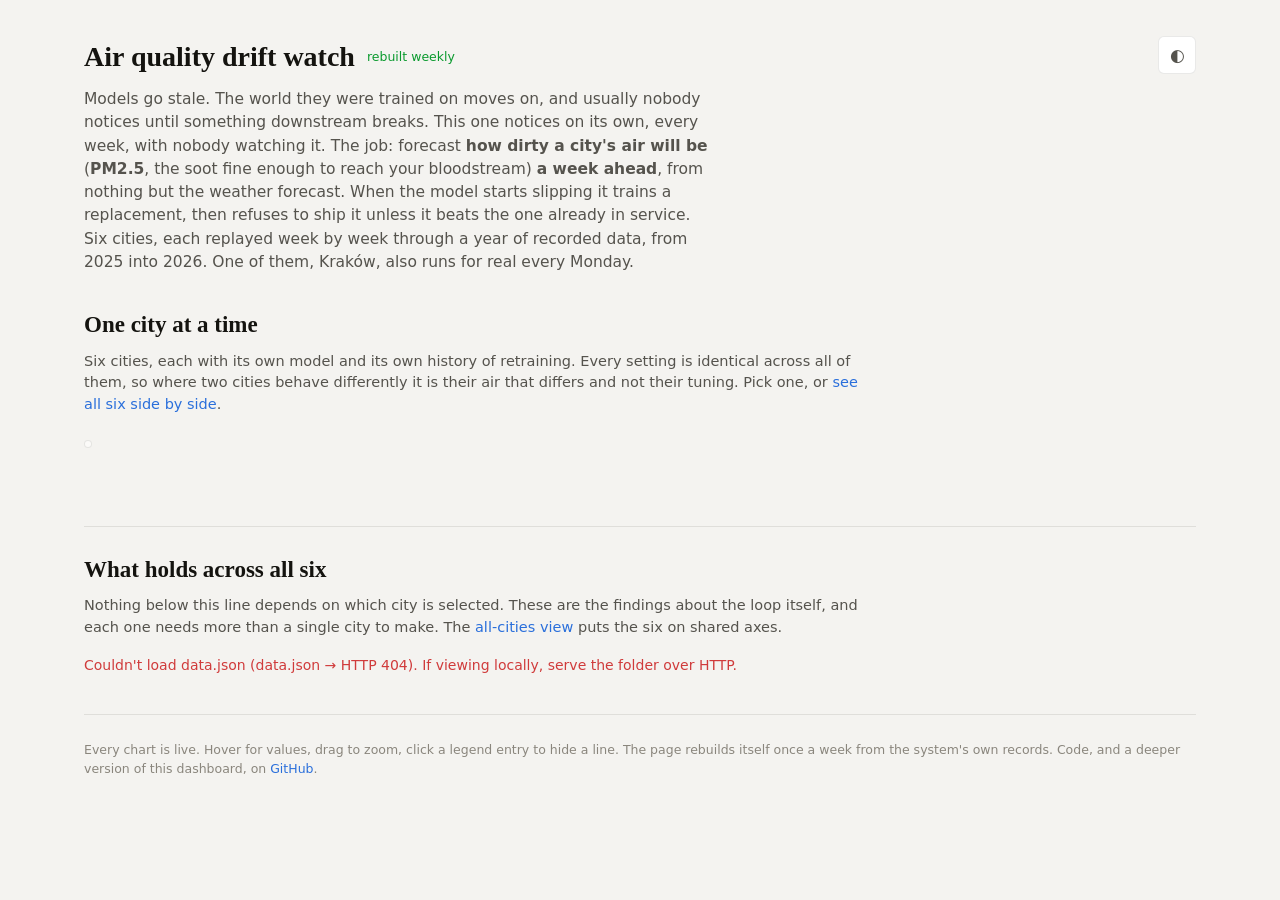
==== site/index.html @ 0e5e9a5d "Ship the tuned penalty and the second retrain alarm, and lead with the figures measured under them" ====
<!doctype html>
<html lang="en">
  <head>
    <meta charset="utf-8" />
    <meta name="viewport" content="width=device-width, initial-scale=1" />
    <title>Air quality drift watch</title>
    <meta
      name="description"
      content="Hourly PM2.5 predicted from weather in three cities, and a loop that watches the model go stale: it measures drift, retrains a challenger when the error grows, and promotes it only if it wins on data neither model has seen."
    />
    <script src="https://cdn.plot.ly/plotly-2.35.2.min.js" charset="utf-8"></script>
    <link rel="stylesheet" href="shared.css" />
  </head>
  <body>
    <div class="wrap">
      <header>
        <div>
          <div class="title-row">
            <h1>Air quality drift watch</h1>
            <!-- "live" overstated it: the page is a snapshot rebuilt on a
                 weekly schedule, and each city's replay ends where its data
                 span ends, which can be weeks before today. Say the true thing. -->
            <span class="live"><span class="dot"></span> rebuilt weekly</span>
          </div>
          <p class="lede">
            Models go stale. The world they were trained on moves on, and usually nobody notices
            until something downstream breaks. This one notices on its own, every week, with nobody
            watching it. The job: forecast <strong>how dirty a city's air will be</strong>
            (<strong>PM2.5</strong>, the soot fine enough to reach your bloodstream)
            <strong>a week ahead</strong>, from nothing but the weather forecast. When the model
            starts slipping it trains a replacement, then refuses to ship it unless it beats the one
            already in service. Six cities, each replayed week by week through a year of recorded
            data, from 2025 into 2026. One of them, Kraków, also runs for real every Monday.
          </p>
          <p class="built" id="built"></p>
        </div>
        <button class="theme-btn" id="theme" title="Toggle light / dark" aria-label="Toggle theme">◐</button>
      </header>

      <!-- Everything between here and the "holds across all six" rule below
           changes when a different city is picked. Everything after it does not.
           Without the split a reader has no way to tell which of the twelve
           charts they are looking at is about Kraków and which is about the
           method, and the answer changes halfway down the page. -->
      <h2 class="method-h scope-h">One city at a time</h2>
      <p class="method-sub">
        Six cities, each with its own model and its own history of retraining. Every setting is
        identical across all of them, so where two cities behave differently it is their air that
        differs and not their tuning. Pick one, or
        <a href="compare.html">see all six side by side</a>.
      </p>
      <div class="toolbar">
        <div class="segmented" id="segmented" role="tablist" aria-label="Data source"></div>
      </div>
      <p class="story" id="story"></p>

      <section class="card map-card" id="map-card" hidden>
        <div class="card-head"><h3>Where the data comes from</h3></div>
        <p class="desc">
          One marker per city being watched. Colour shows how far that city's weather has wandered
          from what its model was trained on; size shows how long it has been under watch. Click a
          marker or a row to switch cities, and drag to spin the globe.
        </p>
        <div class="map-body">
          <div class="plot" id="globe"></div>
          <div>
            <p class="city-cap" id="city-cap"></p>
            <div id="city-list"></div>
          </div>
        </div>
        <div id="map-guide"></div>
      </section>

      <div class="tiles" id="tiles"></div>
      <div class="charts" id="charts"></div>
      <section class="card bench-card" id="bench" hidden></section>

      <hr class="scope-rule" />
      <h2 class="method-h scope-h">What holds across all six</h2>
      <p class="method-sub">
        Nothing below this line depends on which city is selected. These are the findings about the
        loop itself, and each one needs more than a single city to make. The
        <a href="compare.html">all-cities view</a> puts the six on shared axes.
      </p>

      <!-- Six models is a design choice, and a page that never tests it is
           asserting rather than showing. This is the test. -->
      <section id="pooled" hidden>
        <h2 class="method-h">Why six models and not one?</h2>
        <p class="method-sub">
          Each city here gets its own model, retrained on its own schedule. The obvious cheaper
          arrangement is one model over all six at once, so the benchmark on every city carries it
          as a predictor: one Ridge, trained once on all six training windows, never retrained.
        </p>
        <div class="charts" id="pooled-charts"></div>
        <p class="why" id="pooled-note"></p>
      </section>

      <!-- The gate is the one part of the loop that can be checked against
           reality without a synthetic world, because every promotion left a
           prediction behind: the exam margin. Pooled across cities, because the
           question is about the rule and not about any one place. -->
      <section id="gate" hidden>
        <h2 class="method-h">A seven-day exam certifies a model for a month</h2>
        <p class="method-sub">
          Every promotion on this page was decided by one exam: a week of air neither model had
          seen, with the challenger needing to win by more than 5%. That margin is the number the
          decision was made <em>on</em>, so it cannot also be the evidence the decision was right.
          That would be marking your own homework. The check is what each winner went on to do over
          the weeks it served, measured against the model it displaced and scored on those same
          weeks.
        </p>
        <div class="charts" id="gate-charts"></div>
        <p class="why" id="gate-note"></p>
      </section>

      <!-- The cities show the loop acting. They cannot show it acts for the
           right reason, because the real world has no control condition. This
           section is that control, and it sits here because it answers the
           question the benchmark above provokes. -->
      <section id="control" hidden>
        <h2 class="method-h">Whether the detection works at all</h2>
        <p class="method-sub">
          When an alarm goes off in a real city, there is no way to know whether it was right.
          Nobody knows what the true answer was supposed to be, so an alarm firing at random would
          look much the same as one that worked.
          So the same system is pointed at a made-up world with two dials. One changes
          <em>the weather</em>. The other changes <em>how the weather turns into pollution</em>.
          Here the right answer is known in advance, because we set it. Each alarm should react to
          its own dial and stay silent for the other. That is what the charts below test.
        </p>
        <div class="charts" id="control-charts"></div>
        <p class="why" id="control-note"></p>
      </section>

      <!-- Last, because it is the hardest test on everything above it. The
           model that produced every number on this page is a Ridge whose
           penalty is nearly inert, so the headline was always compatible with a
           duller reading. A page that never runs that test is asserting rather
           than showing, the same reason the pooled section exists. -->
      <section id="ablation" hidden>
        <h2 class="method-h">Is this about the weather, or about a linear model?</h2>
        <p class="method-sub">
          Everything above rests on one model: a straight line through eight weather
          measurements. Straight lines are bad at seasons, so “the air changed and a fresh model
          tracks it” has a duller twin — “a line cannot bend, and refitting is how you fake it”.
          Those predict the same charts. Telling them apart needs a model that <em>can</em> bend,
          tried as hard as the line was, on the same two cities: Delhi, where retraining pays most,
          and Los Angeles, where it first appeared to cost. This experiment was run on the loop
          as it first shipped, and it is the reason the loop was changed.
        </p>
        <div class="charts" id="ablation-charts"></div>
        <p class="why" id="ablation-note"></p>
      </section>

      <div id="error"></div>

      <!-- After the evidence, before the footer: the charts make the claim,
           this says how it was made. Every value is rendered from data.json,
           which build_site.py reads out of the running code. -->
      <section id="method" hidden>
        <h2 class="method-h">How this works</h2>
        <p class="method-sub" id="method-sub"></p>

        <section class="card method-card">
          <div class="card-head"><h3>The loop</h3></div>
          <p class="desc">One scheduled run, every week. Steps 3 and 4 only happen when step 2 says they should.</p>
          <ol class="steps" id="steps"></ol>
          <p class="why">
            <strong>Why two alarms and not one:</strong> the first looks only at the weather coming
            in, so it can fire immediately, without waiting to find out whether the model was
            wrong. But “the world looks different” is not the same as “the model is failing”.
            Kraków shows the gap. Through the summer its weather drifts further from training than
            anywhere else on this page, while the model quietly gets <em>better</em>. So the cheap
            alarm watches, and only the expensive one, the one asking whether we got this
            wrong, can authorise spending money on a retrain.
          </p>
          <p class="why">
            <strong>What this page shows is wrong with it:</strong> the expensive alarm compares the
            model against <em>its own</em> error at training time, and every promotion resets that
            comparison. Because retrains fire in the dirty season, each new model inherits a higher
            bar than the one it replaced, and the bar ratchets upward — a staircase you can watch in
            “when it retrains, and against what bar”. Once it has ratcheted to the seasonal peak the
            alarm cannot fire again, whatever the model does. Left alone, that silenced Kraków
            for 30 weeks and Los Angeles for 35 of its 36. So a second alarm now runs beside it:
            how the model compares with a plain daily profile of recent air, a yardstick that
            promoting a model cannot move. With both, the longest silences fall to 22 weeks and 16.
            The staircase is still there; it now has a backstop.
          </p>
          <p class="why">
            <strong>Five fixes were built, and one was kept.</strong> Each failure named the
            next thing to try, and every one was replayed across all six cities against the loop as
            it first shipped, week by week, with intervals attached. The second alarm above is the
            one that stayed: at its cautious setting it changed nothing in five cities and helped
            the one that had gone deaf. A longer exam does nothing measurable
            anywhere. Re-examining the model on a schedule bounds how stale it can get and buys no
            accuracy. Making the exam harder to pass is <em>worse</em> than leaving it alone.
            Letting the loop undo a promotion does no harm and proves nothing.
          </p>
          <p class="why">
            <strong>The other four fail for one reason, and it took all five to see it.</strong> The loop
            keeps training rivals and holding exams until one passes, so whichever model gets the
            job is the one that got lucky on the day. Making the exam harder does not mean fewer
            bad hires; it means more attempts, and a winner that got luckier still. Nothing about
            when the loop looks, how strictly it marks, or whether it can change its mind
            afterwards can fix that.
            Underneath all five is the same limit: a week of hourly air is not enough
            to tell two of these models apart. Los Angeles is the proof. Its one promotion was
            made on a margin that could just as easily have been zero, and re-judging the same
            decision a fortnight later reverses it, then reverses it back a week after that. That
            is a limit of the problem rather than a bug in the machinery, and finding it is what
            building all five was for.
          </p>
        </section>

        <section class="card method-card" id="schedule-card" hidden>
          <div class="card-head"><h3>The same loop, running on a schedule</h3></div>
          <p class="desc" id="schedule-desc"></p>
        </section>

        <div class="method-grid">
          <section class="card">
            <div class="card-head"><h3>The model</h3></div>
            <p class="desc">
              It answers one question: given the weather we expect in a week, how dirty will the
              air be? It is fed the weather forecasts as they were published at the time, rather
              than the weather that turned out to happen, so it starts a step behind in the same
              way anyone forecasting a week out really would. It is never told how dirty the
              air has been recently, which would be an easy shortcut and would hide the effect
              being demonstrated. Keeping it simple is a choice: a simple model visibly falls apart
              when the world shifts, where a clever one papers over the cracks and you learn
              nothing. <strong>What is worth looking at is the machinery around the model.</strong>
              Swap in something bigger and none of that machinery changes.
            </p>
            <dl class="spec" id="model-spec"></dl>
          </section>

          <section class="card">
            <div class="card-head"><h3>Parameters</h3></div>
            <p class="desc" id="param-desc"></p>
            <dl class="spec" id="param-spec"></dl>
          </section>
        </div>
      </section>

      <footer>
        <div class="data-links" id="data-links"></div>
        <p class="foot-note">
          Every chart is live. Hover for values, drag to zoom, click a legend entry to hide a line.
          The page rebuilds itself once a week from the system's own records. Code, and a deeper
          version of this dashboard, on
          <a href="https://github.com/ldele/mlflow-drift-loop">GitHub</a>.
        </p>
      </footer>
    </div>
    <script src="guides.js" defer></script>
    <script src="app.js" defer></script>
  </body>
</html>
---- site/shared.css ----
/* Shared by index.html (one city at a time) and compare.html (all six at
   once). Extracted from index.html when the second page arrived: two copies
   of a palette drift apart, and the whole point of the theme variables is
   that a colour is defined once. */

:root {
  color-scheme: light;
  --page: #f4f3f0;
  --surface: #ffffff;
  --surface-2: #fbfaf8;
  --ink: #14130f;
  --ink2: #55534d;
  --muted: #8a867d;
  --grid: #ebe9e3;
  --axis: #d7d5cc;
  --border: rgba(15, 14, 10, 0.09);
  --accent: #2a6fdb;
  --good: #0a9a2e;
  --warn: #c98500;
  --crit: #d03b3b;
  /* No drop shadow. Nothing on this page floats above anything else, so a
     shadow would be decoration pretending to be depth. Cards are separated
     by a hairline and a change of surface, the way a printed table is. */
  --shadow: none;
  --radius: 6px;
}
:root[data-theme="dark"] {
  color-scheme: dark;
  --page: #0c0c0d;
  --surface: #17171a;
  --surface-2: #1d1d20;
  --ink: #f4f4f2;
  --ink2: #b8b7b0;
  --muted: #8b8983;
  --grid: #29292c;
  --axis: #3a3a3e;
  --border: rgba(255, 255, 255, 0.09);
  --accent: #5a9bff;
  --good: #26c24a;
  --warn: #f0b03a;
  --crit: #e05656;
  --shadow: none;
}
@media (prefers-color-scheme: dark) {
  :root:not([data-theme="light"]) {
    color-scheme: dark;
    --page: #0c0c0d;
    --surface: #17171a;
    --surface-2: #1d1d20;
    --ink: #f4f4f2;
    --ink2: #b8b7b0;
    --muted: #8b8983;
    --grid: #29292c;
    --axis: #3a3a3e;
    --border: rgba(255, 255, 255, 0.09);
    --accent: #5a9bff;
    --good: #26c24a;
    --warn: #f0b03a;
    --crit: #e05656;
    --shadow: none;
  }
}
/* Headings in a serif. system-ui everywhere is what you get when nobody
   chose a typeface; a serif for headings against a sans for data is the
   old newspaper split, and it costs nothing to load. */
:root {
  --serif: "Iowan Old Style", "Palatino Linotype", Palatino, Georgia, "Times New Roman", serif;
}
h1, h2, h3, .tile-v, .verdict b { font-family: var(--serif); font-weight: 600; }

* { box-sizing: border-box; }
html { -webkit-text-size-adjust: 100%; }
body {
  margin: 0;
  background: var(--page);
  color: var(--ink);
  font-family: system-ui, -apple-system, "Segoe UI", Roboto, sans-serif;
  line-height: 1.5;
  -webkit-font-smoothing: antialiased;
  transition: background 0.2s ease, color 0.2s ease;
}
.wrap { max-width: 1160px; margin: 0 auto; padding: 0 24px; }

/* ---------- header ---------- */
header { display: flex; align-items: flex-start; justify-content: space-between; gap: 20px; padding: 36px 0 0; }
.title-row { display: flex; align-items: center; gap: 12px; }
h1 { margin: 0; font-size: 28px; }
/* A plain word, not a pill with a glowing dot. The page is rebuilt weekly,
   which is worth stating and isn't worth a fake telemetry indicator. */
.live { font-size: 12.5px; color: var(--good); font-weight: 500; }
.live .dot { display: none; }
.lede { margin: 10px 0 0; color: var(--ink2); font-size: 15.5px; max-width: 64ch; }
.built { margin: 8px 0 0; color: var(--muted); font-size: 12.5px; }
.theme-btn {
  flex: none; width: 38px; height: 38px; border-radius: 6px; border: 1px solid var(--border);
  background: var(--surface); color: var(--ink2); cursor: pointer; font-size: 17px; line-height: 1;
  display: grid; place-items: center; box-shadow: var(--shadow);
}
.theme-btn:hover { color: var(--ink); }

/* ---------- toolbar ---------- */
.toolbar { display: flex; flex-wrap: wrap; align-items: center; gap: 12px; margin: 24px 0 0; }
/* wraps rather than overflowing once there are more cities than fit a row */
.segmented {
  display: inline-flex; flex-wrap: wrap; background: var(--surface-2);
  border: 1px solid var(--border); border-radius: 6px; padding: 3px; gap: 2px;
}
.segmented button {
  appearance: none; border: 0; background: transparent; color: var(--ink2);
  font: inherit; font-size: 13.5px; font-weight: 500; padding: 7px 14px; border-radius: 4px;
  cursor: pointer; white-space: nowrap; transition: background 0.15s ease, color 0.15s ease;
}
.segmented button:hover { color: var(--ink); }
.segmented button[aria-selected="true"] {
  background: var(--surface); color: var(--ink); box-shadow: var(--shadow); font-weight: 600;
}
.story { margin: 16px 0 0; color: var(--ink2); font-size: 15px; max-width: 78ch; }
/* Says out loud when a source has too little history to read much into,
   rather than letting a two-point chart pass for a trend. */
.story-caveat { color: var(--muted); }

/* ---------- KPI tiles ---------- */
.tiles { display: grid; grid-template-columns: repeat(auto-fit, minmax(150px, 1fr)); gap: 14px; margin: 20px 0 4px; }
.tile {
  background: var(--surface); border: 1px solid var(--border); border-radius: var(--radius);
  padding: 15px 17px; box-shadow: var(--shadow);
}
.tile-v { font-size: 30px; line-height: 1.05; }
.tile-u { font-family: system-ui, sans-serif; font-size: 14px; font-weight: 400; color: var(--muted); margin-left: 4px; }
.tile-k { color: var(--muted); font-size: 12.5px; margin-top: 5px; }
.tile-k .accent { color: var(--ink2); font-weight: 600; }

/* ---------- chart grid ---------- */
.charts { display: grid; grid-template-columns: repeat(auto-fit, minmax(480px, 1fr)); gap: 18px; margin: 18px 0 10px; }
/* The coefficient card holds a small-multiples grid, one panel per
   feature, so it takes the whole row rather than sharing it. */
.card-wide { grid-column: 1 / -1; }
/* The UA stylesheet's `[hidden] { display: none }` loses to any author rule
   that sets display, and .card below sets display:flex. Without this, a card
   the renderer hid stayed on screen: the benchmark card kept showing the
   previously selected city's numbers on a source that has no benchmark. */
[hidden] { display: none !important; }
.card {
  background: var(--surface); border: 1px solid var(--border); border-radius: var(--radius);
  padding: 18px 18px 12px; box-shadow: var(--shadow); min-width: 0; display: flex; flex-direction: column;
}
.card-head { display: flex; align-items: baseline; justify-content: space-between; gap: 12px; flex-wrap: wrap; }
.card h3 { margin: 0; font-size: 17px; }
.legend { display: flex; flex-wrap: wrap; gap: 4px 14px; align-items: center; }
.lg { display: inline-flex; align-items: center; gap: 6px; font-size: 12px; color: var(--ink2); white-space: nowrap; }
.lg .swatch { width: 15px; height: 3px; border-radius: 2px; }
.lg .swatch.dot { width: 9px; height: 9px; border-radius: 50%; }
.lg .swatch.dash { width: 15px; height: 0; border-top: 2px dotted currentColor; opacity: 0.75; background: none; }
.lg .swatch.star { width: 0; height: 0; color: inherit; }
.desc { margin: 8px 0 2px; font-size: 13px; color: var(--muted); }
.plot { margin-top: 6px; }

/* ---------- how to read this ---------- */
/* Collapsed by default and directly under the chart it explains: a reader who
   already knows how to read a skill score should not have to scroll past a
   paragraph telling them, and a reader who does not should not have to guess.
   `<details>` brings its own keyboard handling and open state, and prints
   expanded, which a class-toggled div would not. */
.guide { margin: 10px 0 0; border-top: 1px solid var(--border); }
.guide > summary {
  padding: 9px 0 0; font-size: 12px; font-weight: 500; color: var(--accent);
  cursor: pointer; display: inline-flex; align-items: center; gap: 6px;
  /* Both, because Safari still reads the -webkit- rule and nothing else does. */
  list-style: none;
}
.guide > summary::-webkit-details-marker { display: none; }
.guide > summary::before { content: "B8"; font-size: 10px; line-height: 1; }
.guide[open] > summary::before { content: "BE"; }
.guide > summary:hover { text-decoration: underline; }
.guide > summary:focus-visible { outline: 2px solid var(--accent); outline-offset: 3px; border-radius: 2px; }
.guide-body { font-size: 12.5px; line-height: 1.5; color: var(--muted); max-width: 92ch; padding: 2px 0 10px; }
.guide-body p { margin: 9px 0 0; }
.guide-body strong { color: var(--ink2); font-weight: 600; }
.guide-body code { font-size: 11.5px; background: var(--grid); padding: 1px 4px; border-radius: 3px; }
.guide-lead { margin-bottom: 2px; }
/* Condition on the left, reading on the right: the reader arrives knowing which
   way their line went and scans one column to find it. */
.guide-moves { margin: 4px 0 0; display: grid; grid-template-columns: minmax(0, 15em) 1fr; gap: 4px 14px; }
.guide-moves dt { color: var(--ink2); font-weight: 600; }
.guide-moves dd { margin: 0; }
@media (max-width: 620px) {
  .guide-moves { grid-template-columns: 1fr; gap: 1px 0; }
  .guide-moves dd { margin: 0 0 7px; }
}

/* ---------- map card ---------- */
/* Globe left, city list right. The list is not decoration: it is the
   keyboard-reachable equivalent of clicking a marker, and it still works
   if Plotly's topojson assets fail to load. */
.map-card { margin: 20px 0 0; }
.map-body {
  display: grid; grid-template-columns: minmax(0, 1fr) minmax(250px, 0.62fr);
  gap: 16px; align-items: start; margin-top: 8px;
}
#globe { min-width: 0; }
.city-cap { color: var(--muted); font-size: 12px; margin: 0 0 8px; }
.city-row {
  display: flex; align-items: center; gap: 10px; width: 100%; text-align: left;
  appearance: none; font: inherit; cursor: pointer; background: var(--surface);
  border: 1px solid var(--border); border-radius: var(--radius); padding: 10px 12px;
  margin-bottom: 8px; transition: background 0.15s ease, border-color 0.15s ease;
}
.city-row:hover { border-color: var(--accent); }
.city-row[aria-selected="true"] {
  background: color-mix(in srgb, var(--accent) 12%, var(--surface));
  border-color: var(--accent);
}
.city-row .cmain { flex: 1; min-width: 0; }
.city-row .cname { display: block; font-size: 14px; font-weight: 600; color: var(--ink); }
.city-row .csub { display: block; font-size: 11.5px; color: var(--muted); margin-top: 2px; }
.city-row .pill {
  flex: none; font-size: 11.5px; font-weight: 600; padding: 3px 9px;
  border-radius: 3px; border: 1px solid; white-space: nowrap;
}
@media (max-width: 760px) { .map-body { grid-template-columns: 1fr; } }

/* ---------- benchmark card ---------- */
.bench-card { margin: 18px 0 0; }
.bench-wrap { overflow-x: auto; margin-top: 10px; }
table.bench { border-collapse: collapse; width: 100%; font-size: 13px; min-width: 460px; }
table.bench th {
  text-align: left; font-weight: 600; color: var(--muted); font-size: 11.5px;
  padding: 0 12px 7px 0;
  border-bottom: 1px solid var(--border); white-space: nowrap;
}
table.bench th.num, table.bench td.num { text-align: right; font-variant-numeric: tabular-nums; }
table.bench td { padding: 8px 12px 8px 0; border-bottom: 1px solid var(--border); }
table.bench tr:last-child td { border-bottom: 0; }
table.bench tr.is-model td { background: color-mix(in srgb, var(--accent) 9%, transparent); }
table.bench tr.is-model td:first-child { font-weight: 600; color: var(--ink); }
.bench-note { color: var(--muted); font-size: 12.5px; }
/* Predictors are grouped by what they are allowed to see, because a model
   given past PM2.5 and one given only weather are not answering the same
   question. Ranking them in one list would read as a verdict it isn't. */
table.bench td.bench-group {
  padding: 16px 0 6px; font-size: 11.5px; font-weight: 600;
  color: var(--ink2); border-bottom: 1px solid var(--border);
}
table.bench tr:first-child td.bench-group { padding-top: 2px; }
table.bench td.bench-group span { font-weight: 400; color: var(--muted); }
.verdict {
  display: flex; flex-wrap: wrap; gap: 10px 20px; margin: 14px 0 0;
  padding-top: 14px; border-top: 1px solid var(--border);
}
.verdict div { font-size: 13px; color: var(--ink2); }
.verdict b { display: block; font-size: 20px; margin-bottom: 1px; }

/* ---------- method section ---------- */
h2.method-h { margin: 36px 0 0; font-size: 23px; }
.method-sub { margin: 8px 0 0; color: var(--ink2); font-size: 14.5px; max-width: 84ch; }
/* Marks where the page stops being about the selected city. A rule rather
   than a heading alone, because the boundary is the information. */
.scope-rule { border: 0; border-top: 1px solid var(--border); margin: 40px 0 0; }
h2.scope-h { margin-top: 26px; }
.method-card { margin: 16px 0 0; }
.steps {
  list-style: none; margin: 12px 0 0; padding: 0; display: grid;
  grid-template-columns: repeat(auto-fit, minmax(210px, 1fr)); gap: 12px;
}
.step {
  background: var(--surface-2); border: 1px solid var(--border);
  border-radius: var(--radius); padding: 12px 14px;
}
.step-n {
  font-size: 11px; font-weight: 700; color: var(--accent);

}
.step-t { font-size: 14.5px; font-weight: 600; margin-top: 3px; }
.step-d { font-size: 12.5px; color: var(--ink2); margin-top: 4px; line-height: 1.45; }
.why { margin: 14px 0 2px; font-size: 12.5px; color: var(--muted); max-width: 96ch; }
.method-grid {
  display: grid; grid-template-columns: repeat(auto-fit, minmax(430px, 1fr));
  gap: 18px; margin: 18px 0 0;
}
.spec {
  margin: 12px 0 2px; display: grid; grid-template-columns: max-content 1fr;
  gap: 8px 18px; font-size: 13px; align-items: baseline;
}
.spec dt { color: var(--muted); white-space: nowrap; }
.spec dd { margin: 0; color: var(--ink); min-width: 0; }
.spec code {
  font-family: ui-monospace, SFMono-Regular, "Cascadia Mono", Menlo, monospace;
  font-size: 12.5px; background: var(--surface-2); border: 1px solid var(--border);
  border-radius: 3px; padding: 1px 5px;
}
.gloss { color: var(--muted); font-size: 12.5px; }
@media (max-width: 620px) { .method-grid { grid-template-columns: 1fr; } }

a { color: var(--accent); text-decoration: none; }
a:hover { text-decoration: underline; }

footer { margin: 22px 0 44px; padding-top: 18px; border-top: 1px solid var(--border); }
.data-links { font-size: 13.5px; color: var(--ink2); }
.data-links strong { color: var(--ink); font-weight: 600; }
.foot-note { color: var(--muted); font-size: 12.5px; margin-top: 8px; }
#error { color: var(--crit); padding: 16px 0; font-size: 14px; }

@media (max-width: 620px) {
  header { flex-direction: row; padding-top: 26px; }
  h1 { font-size: 23px; }
  .charts { grid-template-columns: 1fr; }
  .segmented { width: 100%; }
  .segmented button { flex: 1; padding: 8px 6px; }
}
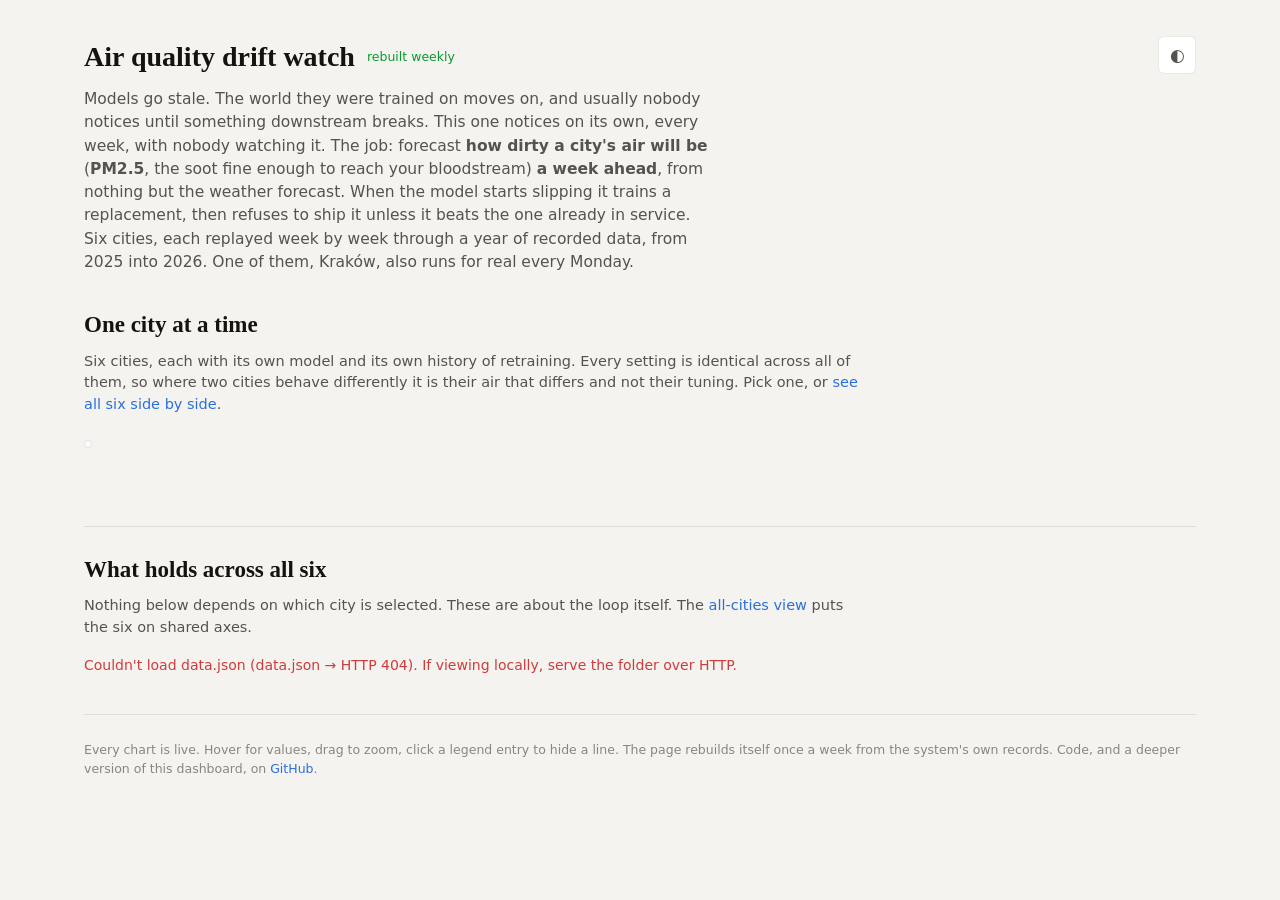
==== commit edf4c458: "Shorten the README, evaluation doc, captions and chart readings, and state each chart's data, period" ====
--- a/site/index.html
+++ b/site/index.html
@@ -57,9 +57,8 @@
       <section class="card map-card" id="map-card" hidden>
         <div class="card-head"><h3>Where the data comes from</h3></div>
         <p class="desc">
-          One marker per city being watched. Colour shows how far that city's weather has wandered
-          from what its model was trained on; size shows how long it has been under watch. Click a
-          marker or a row to switch cities, and drag to spin the globe.
+          One marker per city. Colour is how far its weather has moved from what its model was
+          trained on, size is how long it was watched. Click a marker or a row to switch city.
         </p>
         <div class="map-body">
           <div class="plot" id="globe"></div>
@@ -78,8 +77,7 @@
       <hr class="scope-rule" />
       <h2 class="method-h scope-h">What holds across all six</h2>
       <p class="method-sub">
-        Nothing below this line depends on which city is selected. These are the findings about the
-        loop itself, and each one needs more than a single city to make. The
+        Nothing below depends on which city is selected. These are about the loop itself. The
         <a href="compare.html">all-cities view</a> puts the six on shared axes.
       </p>
 
@@ -88,9 +86,8 @@
       <section id="pooled" hidden>
         <h2 class="method-h">Why six models and not one?</h2>
         <p class="method-sub">
-          Each city here gets its own model, retrained on its own schedule. The obvious cheaper
-          arrangement is one model over all six at once, so the benchmark on every city carries it
-          as a predictor: one Ridge, trained once on all six training windows, never retrained.
+          The cheaper arrangement would be one model for all six cities, trained once and never
+          retrained. It is scored here beside each city's own model.
         </p>
         <div class="charts" id="pooled-charts"></div>
         <p class="why" id="pooled-note"></p>
@@ -103,12 +100,8 @@
       <section id="gate" hidden>
         <h2 class="method-h">A seven-day exam certifies a model for a month</h2>
         <p class="method-sub">
-          Every promotion on this page was decided by one exam: a week of air neither model had
-          seen, with the challenger needing to win by more than 5%. That margin is the number the
-          decision was made <em>on</em>, so it cannot also be the evidence the decision was right.
-          That would be marking your own homework. The check is what each winner went on to do over
-          the weeks it served, measured against the model it displaced and scored on those same
-          weeks.
+          Every promotion was decided by one exam: a week of air neither model had seen. This
+          checks what each winner went on to deliver against the model it replaced.
         </p>
         <div class="charts" id="gate-charts"></div>
         <p class="why" id="gate-note"></p>
@@ -121,13 +114,9 @@
       <section id="control" hidden>
         <h2 class="method-h">Whether the detection works at all</h2>
         <p class="method-sub">
-          When an alarm goes off in a real city, there is no way to know whether it was right.
-          Nobody knows what the true answer was supposed to be, so an alarm firing at random would
-          look much the same as one that worked.
-          So the same system is pointed at a made-up world with two dials. One changes
-          <em>the weather</em>. The other changes <em>how the weather turns into pollution</em>.
-          Here the right answer is known in advance, because we set it. Each alarm should react to
-          its own dial and stay silent for the other. That is what the charts below test.
+          In a real city nobody knows whether an alarm was right. So the same loop is run on a
+          simulated city with two dials. One changes <em>the weather</em>. The other changes
+          <em>how weather turns into pollution</em>. Each alarm should react to its own dial only.
         </p>
         <div class="charts" id="control-charts"></div>
         <p class="why" id="control-note"></p>
@@ -141,13 +130,11 @@
       <section id="ablation" hidden>
         <h2 class="method-h">Is this about the weather, or about a linear model?</h2>
         <p class="method-sub">
-          Everything above rests on one model: a straight line through eight weather
-          measurements. Straight lines are bad at seasons, so “the air changed and a fresh model
-          tracks it” has a duller twin — “a line cannot bend, and refitting is how you fake it”.
-          Those predict the same charts. Telling them apart needs a model that <em>can</em> bend,
-          tried as hard as the line was, on the same two cities: Delhi, where retraining pays most,
-          and Los Angeles, where it first appeared to cost. This experiment was run on the loop
-          as it first shipped, and it is the reason the loop was changed.
+          Everything above uses one kind of model, a straight line through eight weather inputs.
+          A straight line can follow a season only by being refitted, and that would look just
+          like retraining paying off. So two cities are replayed with a model that <em>can</em>
+          bend, tuned the same way: Delhi, where retraining pays most, and Los Angeles, the
+          control.
         </p>
         <div class="charts" id="ablation-charts"></div>
         <p class="why" id="ablation-note"></p>
@@ -167,49 +154,33 @@
           <p class="desc">One scheduled run, every week. Steps 3 and 4 only happen when step 2 says they should.</p>
           <ol class="steps" id="steps"></ol>
           <p class="why">
-            <strong>Why two alarms and not one:</strong> the first looks only at the weather coming
-            in, so it can fire immediately, without waiting to find out whether the model was
-            wrong. But “the world looks different” is not the same as “the model is failing”.
-            Kraków shows the gap. Through the summer its weather drifts further from training than
-            anywhere else on this page, while the model quietly gets <em>better</em>. So the cheap
-            alarm watches, and only the expensive one, the one asking whether we got this
-            wrong, can authorise spending money on a retrain.
-          </p>
-          <p class="why">
-            <strong>What this page shows is wrong with it:</strong> the expensive alarm compares the
-            model against <em>its own</em> error at training time, and every promotion resets that
-            comparison. Because retrains fire in the dirty season, each new model inherits a higher
-            bar than the one it replaced, and the bar ratchets upward — a staircase you can watch in
-            “when it retrains, and against what bar”. Once it has ratcheted to the seasonal peak the
-            alarm cannot fire again, whatever the model does. Left alone, that silenced Kraków
-            for 30 weeks and Los Angeles for 35 of its 36. So a second alarm now runs beside it:
-            how the model compares with a plain daily profile of recent air, a yardstick that
-            promoting a model cannot move. With both, the longest silences fall to 22 weeks and 16.
-            The staircase is still there; it now has a backstop.
-          </p>
-          <p class="why">
-            <strong>Five fixes were built, and one was kept.</strong> Each failure named the
-            next thing to try, and every one was replayed across all six cities against the loop as
-            it first shipped, week by week, with intervals attached. The second alarm above is the
-            one that stayed: at its cautious setting it changed nothing in five cities and helped
-            the one that had gone deaf. A longer exam does nothing measurable
-            anywhere. Re-examining the model on a schedule bounds how stale it can get and buys no
-            accuracy. Making the exam harder to pass is <em>worse</em> than leaving it alone.
-            Letting the loop undo a promotion does no harm and proves nothing.
-          </p>
-          <p class="why">
-            <strong>The other four fail for one reason, and it took all five to see it.</strong> The loop
-            keeps training rivals and holding exams until one passes, so whichever model gets the
-            job is the one that got lucky on the day. Making the exam harder does not mean fewer
-            bad hires; it means more attempts, and a winner that got luckier still. Nothing about
-            when the loop looks, how strictly it marks, or whether it can change its mind
-            afterwards can fix that.
-            Underneath all five is the same limit: a week of hourly air is not enough
-            to tell two of these models apart. Los Angeles is the proof. Its one promotion was
-            made on a margin that could just as easily have been zero, and re-judging the same
-            decision a fortnight later reverses it, then reverses it back a week after that. That
-            is a limit of the problem rather than a bug in the machinery, and finding it is what
-            building all five was for.
+            <strong>Why two kinds of signal:</strong> the weather check needs no recorded
+            outcomes, so it can speak first. But weather that looks different is not a model that
+            is failing, so only a rise in the model's own error can order a retrain.
+          </p>
+          <p class="why">
+            <strong>Where it goes wrong:</strong> the error alarm compares the model with
+            <em>its own</em> error at training time, and every promotion resets that bar. Models
+            are promoted when the air is dirty, so the bar climbs, and past the seasonal peak the
+            alarm cannot fire at all. Left alone that silenced Kraków for 30 weeks and Los Angeles
+            for 35 of its 36. A second alarm now runs beside it, comparing the model with a plain
+            daily profile of recent air, which no promotion can reset. With both, the longest
+            silences are 22 weeks and 16.
+          </p>
+          <p class="why">
+            <strong>Five fixes were built, and none makes the forecasts better.</strong> Each
+            was replayed on all six cities, on the loop as it first shipped and again on this one,
+            with the expected results written down first. The second alarm stayed, for the
+            silences it shortens: on nine cities this page does not show, it shortened them
+            wherever it fired and did not change accuracy measurably. A longer exam, a schedule of
+            re-examinations and an undo step change nothing measurable.
+          </p>
+          <p class="why">
+            <strong>One result did not survive the second run.</strong> A harder exam made two
+            cities worse on the first loop and one on this one, which is within what chance
+            produces across this many comparisons. What holds on both: winners deliver less than
+            their exam promised. A year of weekly checks in one city holds only a handful of
+            independent observations, so a fix worth a few percent would not show in either run.
           </p>
         </section>
 
@@ -222,15 +193,11 @@
           <section class="card">
             <div class="card-head"><h3>The model</h3></div>
             <p class="desc">
-              It answers one question: given the weather we expect in a week, how dirty will the
-              air be? It is fed the weather forecasts as they were published at the time, rather
-              than the weather that turned out to happen, so it starts a step behind in the same
-              way anyone forecasting a week out really would. It is never told how dirty the
-              air has been recently, which would be an easy shortcut and would hide the effect
-              being demonstrated. Keeping it simple is a choice: a simple model visibly falls apart
-              when the world shifts, where a clever one papers over the cracks and you learn
-              nothing. <strong>What is worth looking at is the machinery around the model.</strong>
-              Swap in something bigger and none of that machinery changes.
+              It answers one question: given the weather forecast for a week from now, how
+              dirty will the air be? It sees the forecast as it was issued, not the weather that
+              turned out, and it is never told how dirty the air has been lately. It is simple on
+              purpose: a simple model fails visibly when the world shifts, and
+              <strong>the subject here is the loop around the model.</strong>
             </p>
             <dl class="spec" id="model-spec"></dl>
           </section>
--- a/site/shared.css
+++ b/site/shared.css
@@ -169,8 +169,8 @@
   list-style: none;
 }
 .guide > summary::-webkit-details-marker { display: none; }
-.guide > summary::before { content: "B8"; font-size: 10px; line-height: 1; }
-.guide[open] > summary::before { content: "BE"; }
+.guide > summary::before { content: "\25B8"; font-size: 10px; line-height: 1; }
+.guide[open] > summary::before { content: "\25BE"; }
 .guide > summary:hover { text-decoration: underline; }
 .guide > summary:focus-visible { outline: 2px solid var(--accent); outline-offset: 3px; border-radius: 2px; }
 .guide-body { font-size: 12.5px; line-height: 1.5; color: var(--muted); max-width: 92ch; padding: 2px 0 10px; }
@@ -182,6 +182,7 @@
    way their line went and scans one column to find it. */
 .guide-moves { margin: 4px 0 0; display: grid; grid-template-columns: minmax(0, 15em) 1fr; gap: 4px 14px; }
 .guide-moves dt { color: var(--ink2); font-weight: 600; }
+.guide-facts { grid-template-columns: minmax(0, 4em) 1fr; margin-top: 9px; }
 .guide-moves dd { margin: 0; }
 @media (max-width: 620px) {
   .guide-moves { grid-template-columns: 1fr; gap: 1px 0; }
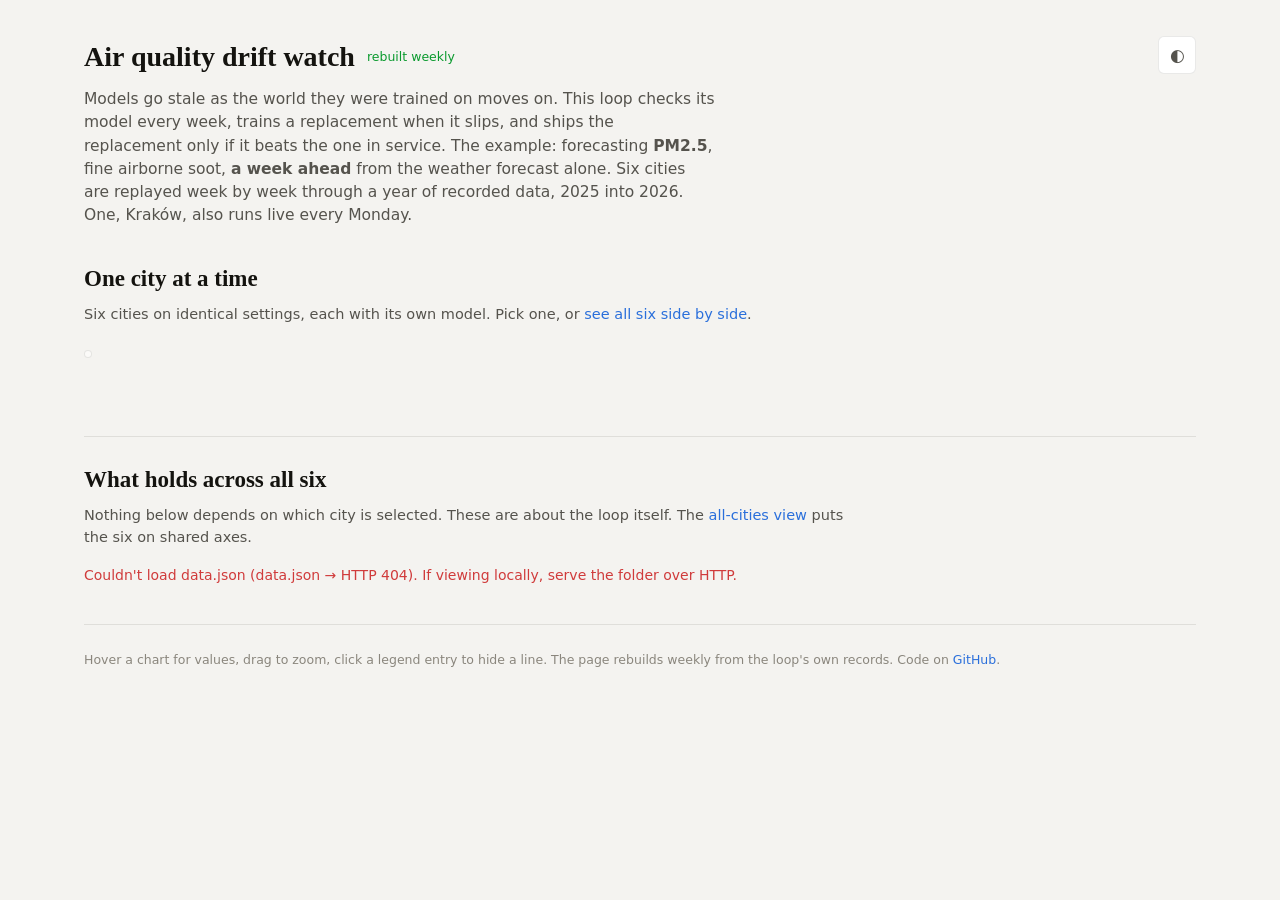
==== commit 53ae1849: "Shorten the city stories, both pages, the dashboard and three docs, and take each story's verdict fr" ====
--- a/site/index.html
+++ b/site/index.html
@@ -23,14 +23,12 @@
             <span class="live"><span class="dot"></span> rebuilt weekly</span>
           </div>
           <p class="lede">
-            Models go stale. The world they were trained on moves on, and usually nobody notices
-            until something downstream breaks. This one notices on its own, every week, with nobody
-            watching it. The job: forecast <strong>how dirty a city's air will be</strong>
-            (<strong>PM2.5</strong>, the soot fine enough to reach your bloodstream)
-            <strong>a week ahead</strong>, from nothing but the weather forecast. When the model
-            starts slipping it trains a replacement, then refuses to ship it unless it beats the one
-            already in service. Six cities, each replayed week by week through a year of recorded
-            data, from 2025 into 2026. One of them, Kraków, also runs for real every Monday.
+            Models go stale as the world they were trained on moves on. This loop checks its
+            model every week, trains a replacement when it slips, and ships the replacement only
+            if it beats the one in service. The example: forecasting <strong>PM2.5</strong>, fine
+            airborne soot, <strong>a week ahead</strong> from the weather forecast alone. Six
+            cities are replayed week by week through a year of recorded data, 2025 into 2026.
+            One, Kraków, also runs live every Monday.
           </p>
           <p class="built" id="built"></p>
         </div>
@@ -44,9 +42,7 @@
            method, and the answer changes halfway down the page. -->
       <h2 class="method-h scope-h">One city at a time</h2>
       <p class="method-sub">
-        Six cities, each with its own model and its own history of retraining. Every setting is
-        identical across all of them, so where two cities behave differently it is their air that
-        differs and not their tuning. Pick one, or
+        Six cities on identical settings, each with its own model. Pick one, or
         <a href="compare.html">see all six side by side</a>.
       </p>
       <div class="toolbar">
@@ -155,32 +151,30 @@
           <ol class="steps" id="steps"></ol>
           <p class="why">
             <strong>Why two kinds of signal:</strong> the weather check needs no recorded
-            outcomes, so it can speak first. But weather that looks different is not a model that
-            is failing, so only a rise in the model's own error can order a retrain.
+            air, so it can speak first. But different weather is not a failing model, so only
+            the model's own error can order a retrain.
           </p>
           <p class="why">
             <strong>Where it goes wrong:</strong> the error alarm compares the model with
             <em>its own</em> error at training time, and every promotion resets that bar. Models
-            are promoted when the air is dirty, so the bar climbs, and past the seasonal peak the
-            alarm cannot fire at all. Left alone that silenced Kraków for 30 weeks and Los Angeles
-            for 35 of its 36. A second alarm now runs beside it, comparing the model with a plain
-            daily profile of recent air, which no promotion can reset. With both, the longest
-            silences are 22 weeks and 16.
+            are promoted when the air is dirty, so the bar climbs until the alarm cannot fire:
+            Kraków went 30 weeks unchecked and Los Angeles 35 of its 36. A second alarm, measured
+            against a plain daily profile of recent air, cannot be reset by a promotion. With
+            both, the longest silences are 22 weeks and 16.
           </p>
           <p class="why">
             <strong>Five fixes were built, and none makes the forecasts better.</strong> Each
-            was replayed on all six cities, on the loop as it first shipped and again on this one,
-            with the expected results written down first. The second alarm stayed, for the
-            silences it shortens: on nine cities this page does not show, it shortened them
-            wherever it fired and did not change accuracy measurably. A longer exam, a schedule of
-            re-examinations and an undo step change nothing measurable.
+            was replayed on all six cities, on the first loop and on this one, with predictions
+            written down first. The second alarm stayed because it shortens silences: on nine
+            further cities it did so wherever it fired, with no measurable change in accuracy. A
+            longer exam, scheduled re-examinations and an undo step change nothing measurable.
           </p>
           <p class="why">
             <strong>One result did not survive the second run.</strong> A harder exam made two
-            cities worse on the first loop and one on this one, which is within what chance
-            produces across this many comparisons. What holds on both: winners deliver less than
-            their exam promised. A year of weekly checks in one city holds only a handful of
-            independent observations, so a fix worth a few percent would not show in either run.
+            cities worse on the first loop and one on this one, which chance alone could produce.
+            What holds on both: winners deliver less than their exam promised. A year of weekly
+            checks holds only a handful of independent observations, so a fix worth a few percent
+            would not show.
           </p>
         </section>
 
@@ -193,10 +187,9 @@
           <section class="card">
             <div class="card-head"><h3>The model</h3></div>
             <p class="desc">
-              It answers one question: given the weather forecast for a week from now, how
-              dirty will the air be? It sees the forecast as it was issued, not the weather that
-              turned out, and it is never told how dirty the air has been lately. It is simple on
-              purpose: a simple model fails visibly when the world shifts, and
+              One question: given the weather forecast for a week from now, how dirty will
+              the air be? It sees the forecast as issued, not the weather that turned out, and
+              never the recent air. It is simple on purpose:
               <strong>the subject here is the loop around the model.</strong>
             </p>
             <dl class="spec" id="model-spec"></dl>
@@ -213,9 +206,8 @@
       <footer>
         <div class="data-links" id="data-links"></div>
         <p class="foot-note">
-          Every chart is live. Hover for values, drag to zoom, click a legend entry to hide a line.
-          The page rebuilds itself once a week from the system's own records. Code, and a deeper
-          version of this dashboard, on
+          Hover a chart for values, drag to zoom, click a legend entry to hide a line. The page
+          rebuilds weekly from the loop's own records. Code on
           <a href="https://github.com/ldele/mlflow-drift-loop">GitHub</a>.
         </p>
       </footer>
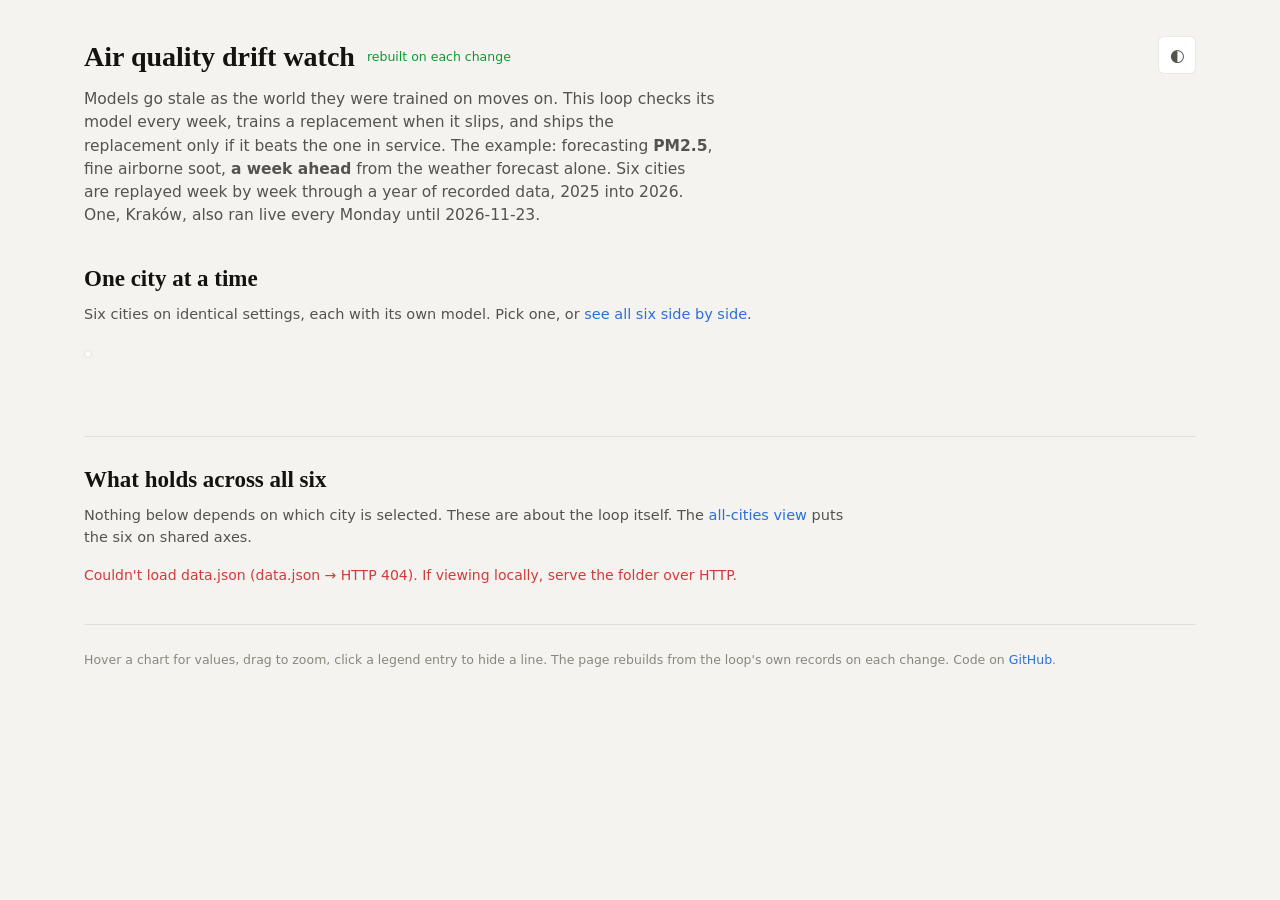
==== commit 1f4d033f: "ci: switch off the weekly live loop" ====
--- a/site/index.html
+++ b/site/index.html
@@ -17,10 +17,11 @@
         <div>
           <div class="title-row">
             <h1>Air quality drift watch</h1>
-            <!-- "live" overstated it: the page is a snapshot rebuilt on a
-                 weekly schedule, and each city's replay ends where its data
-                 span ends, which can be weeks before today. Say the true thing. -->
-            <span class="live"><span class="dot"></span> rebuilt weekly</span>
+            <!-- "live" overstated it: the page is a snapshot, and each city's
+                 replay ends where its data span ends, which can be weeks before
+                 today. It was rebuilt weekly until the live run was switched off
+                 on 2026-11-23 (D6); now it rebuilds on each change. Say the true thing. -->
+            <span class="live"><span class="dot"></span> rebuilt on each change</span>
           </div>
           <p class="lede">
             Models go stale as the world they were trained on moves on. This loop checks its
@@ -28,7 +29,7 @@
             if it beats the one in service. The example: forecasting <strong>PM2.5</strong>, fine
             airborne soot, <strong>a week ahead</strong> from the weather forecast alone. Six
             cities are replayed week by week through a year of recorded data, 2025 into 2026.
-            One, Kraków, also runs live every Monday.
+            One, Kraków, also ran live every Monday until 2026-11-23.
           </p>
           <p class="built" id="built"></p>
         </div>
@@ -103,6 +104,37 @@
         <p class="why" id="gate-note"></p>
       </section>
 
+      <!-- Every other section compares the loop with a model never retrained.
+           That shows retraining pays, not that the alarms and the exam are why.
+           A calendar can tell the two apart, so it sits beside the exam it
+           judges. -->
+      <section id="calendar" hidden>
+        <h2 class="method-h">Would retraining every week have done as well?</h2>
+        <p class="method-sub">
+          The loop retrains only when an alarm fires, and ships only a model that passes the exam.
+          Here it is replayed beside two calendars: a new model every week that sits the same
+          exam, and a new model every week shipped with no exam. Fifteen cities: these six, and
+          nine this page does not show.
+        </p>
+        <div class="charts" id="calendar-charts"></div>
+        <p class="why" id="calendar-note"></p>
+      </section>
+
+      <!-- The calendar test says when retraining is worth it. This says why a
+           forecast missed, which is what decides whether a retrain could have
+           helped at all. Its weekly view sits with each city's charts above. -->
+      <section id="split" hidden>
+        <h2 class="method-h">Why was a forecast wrong?</h2>
+        <p class="method-sub">
+          The loop retrains when its error grows, but error can grow for reasons a retrain cannot
+          touch. So each week's error is split three ways: what a same-day weather forecast would
+          have removed, what a model refitted around that week would have removed, and what
+          neither removes. Fifteen cities: these six, and nine this page does not show.
+        </p>
+        <div class="charts" id="split-charts"></div>
+        <p class="why" id="split-note"></p>
+      </section>
+
       <!-- The cities show the loop acting. They cannot show it acts for the
            right reason, because the real world has no control condition. This
            section is that control, and it sits here because it answers the
@@ -179,7 +211,7 @@
         </section>
 
         <section class="card method-card" id="schedule-card" hidden>
-          <div class="card-head"><h3>The same loop, running on a schedule</h3></div>
+          <div class="card-head"><h3>The same loop, run on a schedule</h3></div>
           <p class="desc" id="schedule-desc"></p>
         </section>
 
@@ -207,7 +239,7 @@
         <div class="data-links" id="data-links"></div>
         <p class="foot-note">
           Hover a chart for values, drag to zoom, click a legend entry to hide a line. The page
-          rebuilds weekly from the loop's own records. Code on
+          rebuilds from the loop's own records on each change. Code on
           <a href="https://github.com/ldele/mlflow-drift-loop">GitHub</a>.
         </p>
       </footer>
